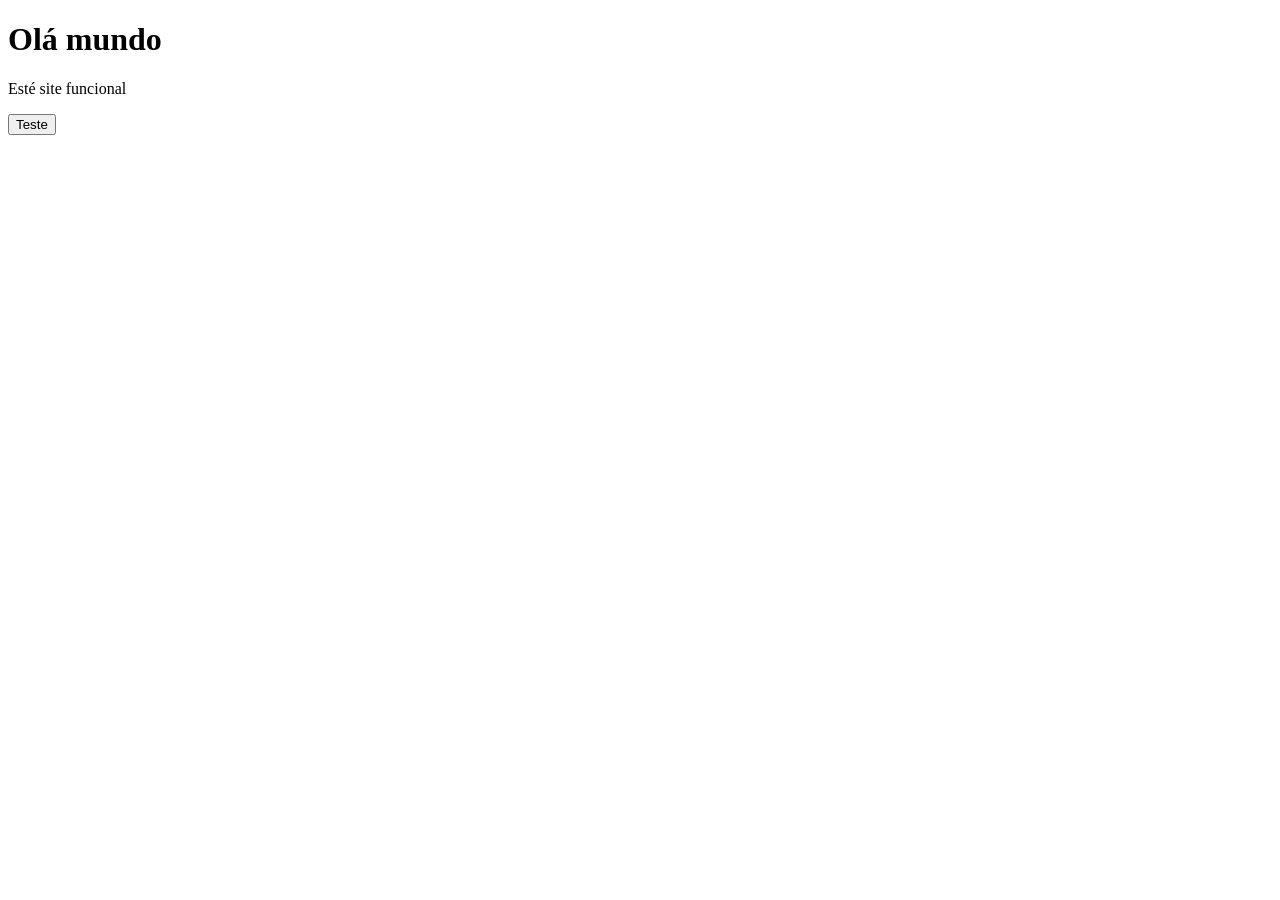
==== Aulas2/ConfiguracaoDoAmbiente/Index.html @ 1b16c6d4 "Configurando Ambiente" ====
<!DOCTYPE html>
<html lang="pt-br">
    <head>
        <meta charset="UTF-8">
        <meta name="viewport" content="width=device-width, initial-scale=1.0">
        <title>Pokedex</title>
    </head>
    <body>
        <h1>Olá mundo</h1>
        <p>Esté site funcional</p>

        <button type="button" id="BtTest">
            Teste
        </button>

        <script>
            const BtTest = document.getElementById('BtTest')
            BtTest.addEventListener('click', function(){
                console.log('Clicou no botão!')
            })
        </script>
    </body>
</html>
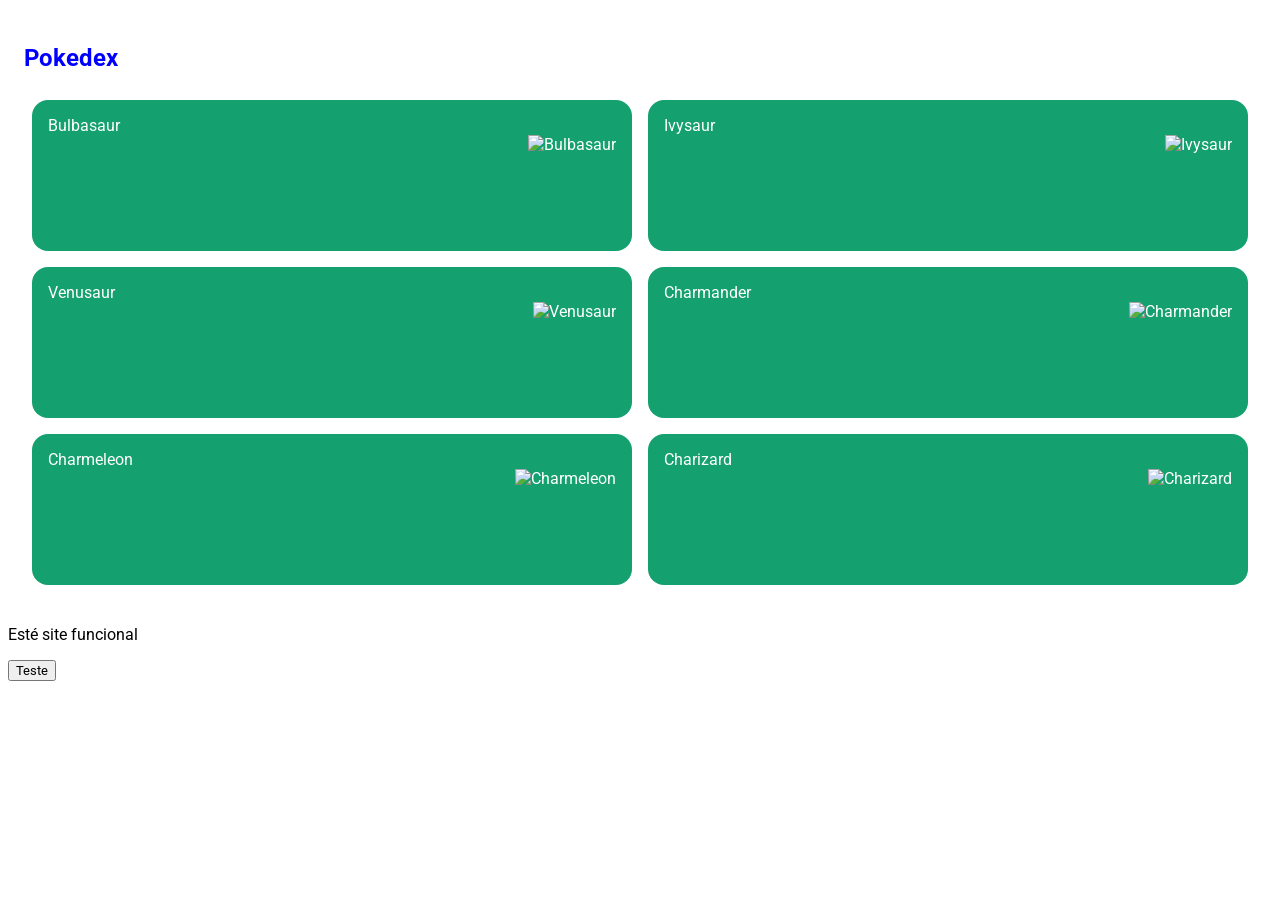
==== commit 6c859246: "Adicionando funções" ====
--- a/Aulas2/ConfiguracaoDoAmbiente/Index.html
+++ b/Aulas2/ConfiguracaoDoAmbiente/Index.html
@@ -3,21 +3,65 @@
     <head>
         <meta charset="UTF-8">
         <meta name="viewport" content="width=device-width, initial-scale=1.0">
+        <!--cdn normalize para dar padronização entre navegadores-->
+        <link rel="stylesheet" href="https://cdnjs.cloudflare.com/ajax/libs/normalize/8.0.1/normalize.min.css" 
+        integrity="sha512-NhSC1YmyruXifcj/KFRWoC561YpHpc5Jtzgvbuzx5VozKpWvQ+4nXhPdFgmx8xqexRcpAglTj9sIBWINXa8x5w==" 
+        crossorigin="anonymous" referrerpolicy="no-referrer" />
+        <!--O CSS-->
+        <link rel="stylesheet" href="/Aulas2/Asserts/CSS/Global.css">
+        <!--font roboto-->
+        <link rel="preconnect" href="https://fonts.googleapis.com">
+        <link rel="preconnect" href="https://fonts.gstatic.com" crossorigin>
+        <link href="https://fonts.googleapis.com/css2?family=Roboto:ital,wght@0,100;0,300;0,400;0,500;0,700;0,900;1,100;1,300;1,400;1,500;1,700;1,900&display=swap" rel="stylesheet">
         <title>Pokedex</title>
     </head>
     <body>
-        <h1>Olá mundo</h1>
+        <section class="content">
+            <h1>Pokedex </h1>
+
+            <ol class="pokemons">
+                <li>
+                    Bulbasaur
+                    <img src="https://rulluma-emporium.store/cdn/shop/products/Bulbasaur-thumb.png?v=1689222016&width=1445" alt="Bulbasaur">
+                </li>
+                <li>
+                    Ivysaur
+                    <img src="https://www.pokemon.com/static-assets/content-assets/cms2/img/pokedex/full/002.png" alt="Ivysaur">
+                </li>
+                <li>
+                    Venusaur
+                    <img src="https://images-wixmp-ed30a86b8c4ca887773594c2.wixmp.com/f/1f619ed0-b566-4538-8392-bf02ca7a76cd/dck5nef-518de8dd-4143-4285-924b-8d3bdedcc187.png?token=eyJ0eXAiOiJKV1QiLCJhbGciOiJIUzI1NiJ9.[base64].vJrCPVcoPMR6MShnK_NqyJ2bc3QU6aC4dk2iVPBB2D4" alt="Venusaur">
+                </li>
+                <li>
+                    Charmander
+                    <img src="https://www.pokemon.com/static-assets/content-assets/cms2/img/pokedex/full/004.png" alt="Charmander">
+                </li>
+                <li>
+                    Charmeleon
+                    <img src="https://www.pokemon.com/static-assets/content-assets/cms2/img/pokedex/full/005.png" alt="Charmeleon">
+                </li>
+                <li>
+                    Charizard
+                    <img src="https://www.pngmart.com/files/12/Charizard-PNG-Image.png" alt="Charizard">
+                </li>
+            </ol>
+        </section>
         <p>Esté site funcional</p>
 
         <button type="button" id="BtTest">
             Teste
         </button>
-
-        <script>
-            const BtTest = document.getElementById('BtTest')
-            BtTest.addEventListener('click', function(){
-                console.log('Clicou no botão!')
-            })
-        </script>
+        
+        <!--Script-->
+        <section>
+            <script>
+                const BtTest = document.getElementById('BtTest')
+                BtTest.addEventListener('click', function(){
+                    console.log('Clicou no botão!')
+                })
+            </script>
+    
+            <script src="/Aulas2/Asserts/JS/Main.js"></script>
+        </section>
     </body>
 </html>
--- a/Aulas2/Asserts/CSS/Global.css
+++ b/Aulas2/Asserts/CSS/Global.css
@@ -0,0 +1,31 @@
+h1{
+    color: blue;
+}
+*{
+    font-family: 'Roboto',sans-serif;
+    box-sizing: border-box;
+}
+.content{
+    padding: 1rem;
+}
+ol.pokemons{
+    display: grid;
+    grid-template-columns: 1fr 1fr;
+    list-style: none;
+    margin: 0;
+    padding: 0;
+}
+ol.pokemons li{
+    margin: .5rem;
+    padding: 1rem;
+    background-color: #14a06f;
+    color: white;
+    border-radius: 1rem;
+    display: flex;
+    flex-direction: column;
+}
+ol.pokemons li img{
+    max-width: 100%;
+    height: 100px;
+    align-self: flex-end;
+}
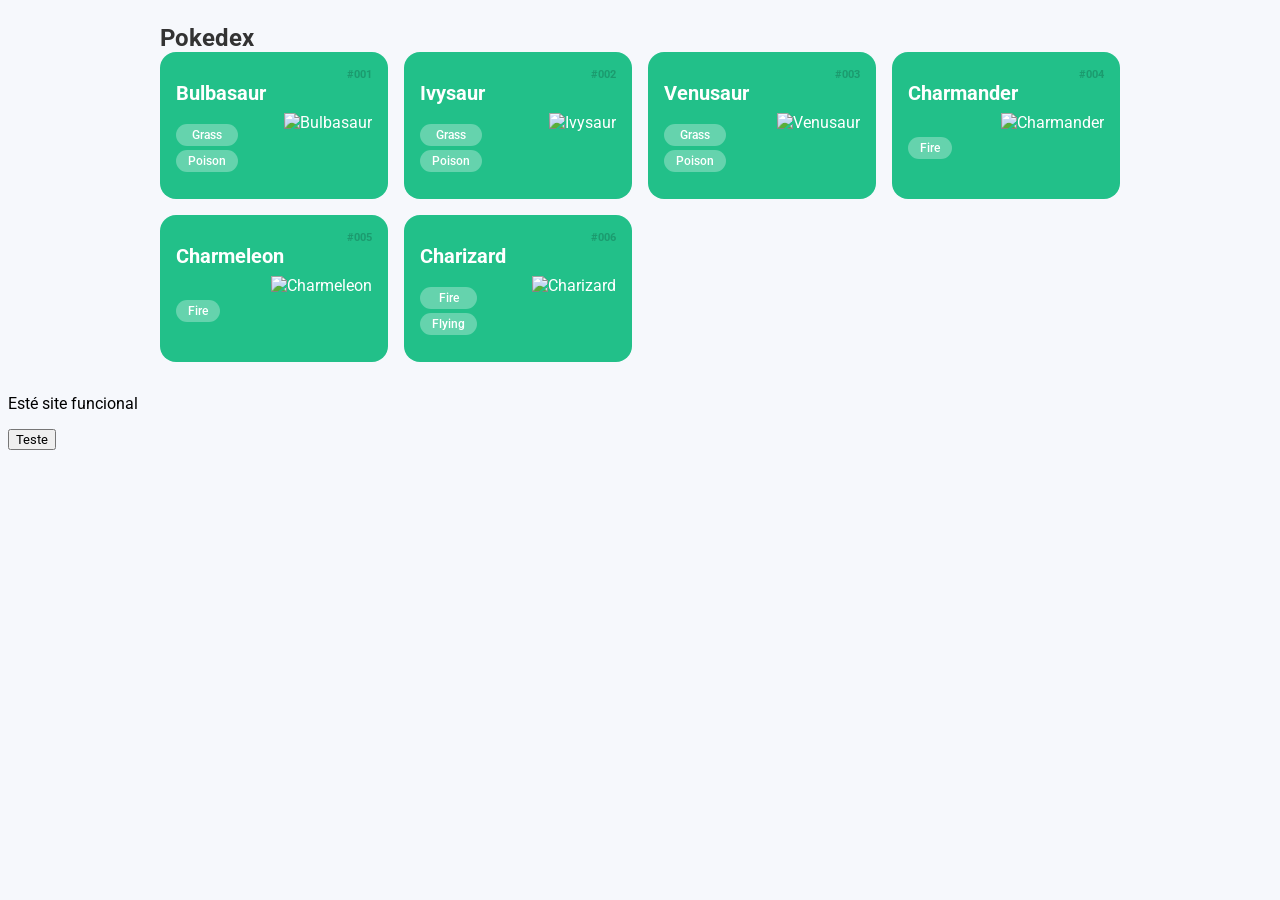
==== commit 4f654ed1: "Organizando cards" ====
--- a/Aulas2/ConfiguracaoDoAmbiente/Index.html
+++ b/Aulas2/ConfiguracaoDoAmbiente/Index.html
@@ -8,7 +8,7 @@
         integrity="sha512-NhSC1YmyruXifcj/KFRWoC561YpHpc5Jtzgvbuzx5VozKpWvQ+4nXhPdFgmx8xqexRcpAglTj9sIBWINXa8x5w==" 
         crossorigin="anonymous" referrerpolicy="no-referrer" />
         <!--O CSS-->
-        <link rel="stylesheet" href="/Aulas2/Asserts/CSS/Global.css">
+        <link rel="stylesheet" href="/Aulas2/assets/CSS/Global.css">
         <!--font roboto-->
         <link rel="preconnect" href="https://fonts.googleapis.com">
         <link rel="preconnect" href="https://fonts.gstatic.com" crossorigin>
@@ -20,29 +20,70 @@
             <h1>Pokedex </h1>
 
             <ol class="pokemons">
-                <li>
-                    Bulbasaur
-                    <img src="https://rulluma-emporium.store/cdn/shop/products/Bulbasaur-thumb.png?v=1689222016&width=1445" alt="Bulbasaur">
+                <li class="pokemon">
+                    <span class="number">#001</span>
+                    <span class="name">Bulbasaur</span>
+
+                    <div class="detail">
+                        <ol class="types">
+                            <li class="type">Grass</li>
+                            <li class="type">Poison</li>
+                        </ol>
+                        <img src="https://www.pngarts.com/files/3/Bulbasaur-Free-PNG-Image.png" alt="Bulbasaur">
+                    </div>
                 </li>
-                <li>
-                    Ivysaur
-                    <img src="https://www.pokemon.com/static-assets/content-assets/cms2/img/pokedex/full/002.png" alt="Ivysaur">
+                <li class="pokemon">
+                    <span class="number">#002</span>
+                    <span class="name">Ivysaur</span>
+                    <div class="detail">
+                        <ol class="types">
+                            <li class="type">Grass</li>
+                            <li class="type">Poison</li>
+                        </ol>
+                        <img src="https://www.pokemon.com/static-assets/content-assets/cms2/img/pokedex/full/002.png" alt="Ivysaur">
+                    </div>
                 </li>
-                <li>
-                    Venusaur
-                    <img src="https://images-wixmp-ed30a86b8c4ca887773594c2.wixmp.com/f/1f619ed0-b566-4538-8392-bf02ca7a76cd/dck5nef-518de8dd-4143-4285-924b-8d3bdedcc187.png?token=eyJ0eXAiOiJKV1QiLCJhbGciOiJIUzI1NiJ9.[base64].vJrCPVcoPMR6MShnK_NqyJ2bc3QU6aC4dk2iVPBB2D4" alt="Venusaur">
+                <li class="pokemon">
+                    <span class="number">#003</span>
+                    <span class="name">Venusaur</span>
+                    <div class="detail">
+                        <ol class="types">
+                            <li class="type">Grass</li>
+                            <li class="type">Poison</li>
+                        </ol>
+                        <img src="https://images-wixmp-ed30a86b8c4ca887773594c2.wixmp.com/f/1f619ed0-b566-4538-8392-bf02ca7a76cd/dck5nef-518de8dd-4143-4285-924b-8d3bdedcc187.png?token=eyJ0eXAiOiJKV1QiLCJhbGciOiJIUzI1NiJ9.[base64].vJrCPVcoPMR6MShnK_NqyJ2bc3QU6aC4dk2iVPBB2D4" alt="Venusaur">
+                    </div>
                 </li>
-                <li>
-                    Charmander
-                    <img src="https://www.pokemon.com/static-assets/content-assets/cms2/img/pokedex/full/004.png" alt="Charmander">
+                <li class="pokemon">
+                    <span class="number">#004</span>
+                    <span class="name">Charmander</span>
+                    <div class="detail">
+                        <ol class="types">
+                            <li class="type">Fire</li>
+                        </ol>
+                        <img src="https://www.pokemon.com/static-assets/content-assets/cms2/img/pokedex/full/004.png" alt="Charmander">
+                    </div>
                 </li>
-                <li>
-                    Charmeleon
-                    <img src="https://www.pokemon.com/static-assets/content-assets/cms2/img/pokedex/full/005.png" alt="Charmeleon">
+                <li class="pokemon">
+                    <span class="number">#005</span>
+                    <span class="name">Charmeleon</span>
+                    <div class="detail">
+                        <ol class="types">
+                            <li class="type">Fire</li>
+                        </ol>
+                        <img src="https://www.pokemon.com/static-assets/content-assets/cms2/img/pokedex/full/005.png" alt="Charmeleon">
+                    </div>
                 </li>
-                <li>
-                    Charizard
-                    <img src="https://www.pngmart.com/files/12/Charizard-PNG-Image.png" alt="Charizard">
+                <li class="pokemon">
+                    <span class="number">#006</span>
+                    <span class="name">Charizard</span>
+                    <div class="detail">
+                        <ol class="types">
+                            <li class="type">Fire</li>
+                            <li class="type">Flying</li>
+                        </ol>
+                        <img src="https://www.pngmart.com/files/12/Charizard-PNG-Image.png" alt="Charizard">
+                    </div>
                 </li>
             </ol>
         </section>
@@ -61,7 +102,7 @@
                 })
             </script>
     
-            <script src="/Aulas2/Asserts/JS/Main.js"></script>
+            <script src="/Aulas2/assets/JS/Main.js"></script>
         </section>
     </body>
 </html>
--- a/Aulas2/assets/CSS/Global.css
+++ b/Aulas2/assets/CSS/Global.css
@@ -0,0 +1,106 @@
+* {
+    font-family: 'Roboto', sans-serif;
+    box-sizing: border-box;
+}
+
+body {
+    background-color: #f6f8fc;
+}
+
+h1 {
+    color: #333;
+    margin: 0;
+}
+
+.content {
+    padding: 1rem;
+    max-width: 100%;
+    margin: 0 auto;
+}
+
+.pokemons {
+    display: grid;
+    grid-template-columns: 1fr 1fr;
+    gap: 1rem;
+    list-style: none;
+    margin: 0;
+    padding: 0;
+}
+
+.pokemon {
+    padding: 1rem;
+    background-color: #22c089;
+    color: white;
+    border-radius: 1rem;
+    display: flex;
+    flex-direction: column;
+    position: relative;
+}
+
+.pokemon .number {
+    color: rgba(0, 0, 0, 0.63);
+    text-align: right;
+    font-size: 0.675rem;
+    font-weight: bold;
+    opacity: 0.3;
+}
+
+.pokemon .name {
+    color: white;
+    font-size: 1.25rem;
+    font-weight: bold;
+    margin-bottom: 0.5rem;
+    text-transform: capitalize;
+}
+
+.pokemon .detail {
+    display: flex;
+    justify-content: space-between;
+    align-items: center;
+}
+
+.pokemon .types {
+    list-style: none;
+    padding: 0;
+    margin: 0;
+    display: flex;
+    flex-direction: column;
+    gap: 0.25rem;
+}
+
+.pokemon .type {
+    background-color: rgba(255, 255, 255, 0.3);
+    padding: 0.25rem 0.75rem;
+    border-radius: 1rem;
+    font-size: 0.75rem;
+    text-align: center;
+    font-weight: 500;
+}
+
+.pokemon .detail img {
+    max-width: 100%;
+    height: 70px;
+    align-self: flex-end;
+}
+
+@media screen and (min-width: 380px) {
+    .pokemons {
+        grid-template-columns: 1fr 1fr;
+    }
+}
+
+@media screen and (min-width: 576px) {
+    .content {
+        max-width: 992px;
+    }
+    
+    .pokemons {
+        grid-template-columns: 1fr 1fr 1fr;
+    }
+}
+
+@media screen and (min-width: 992px) {
+    .pokemons {
+        grid-template-columns: 1fr 1fr 1fr 1fr;
+    }
+}
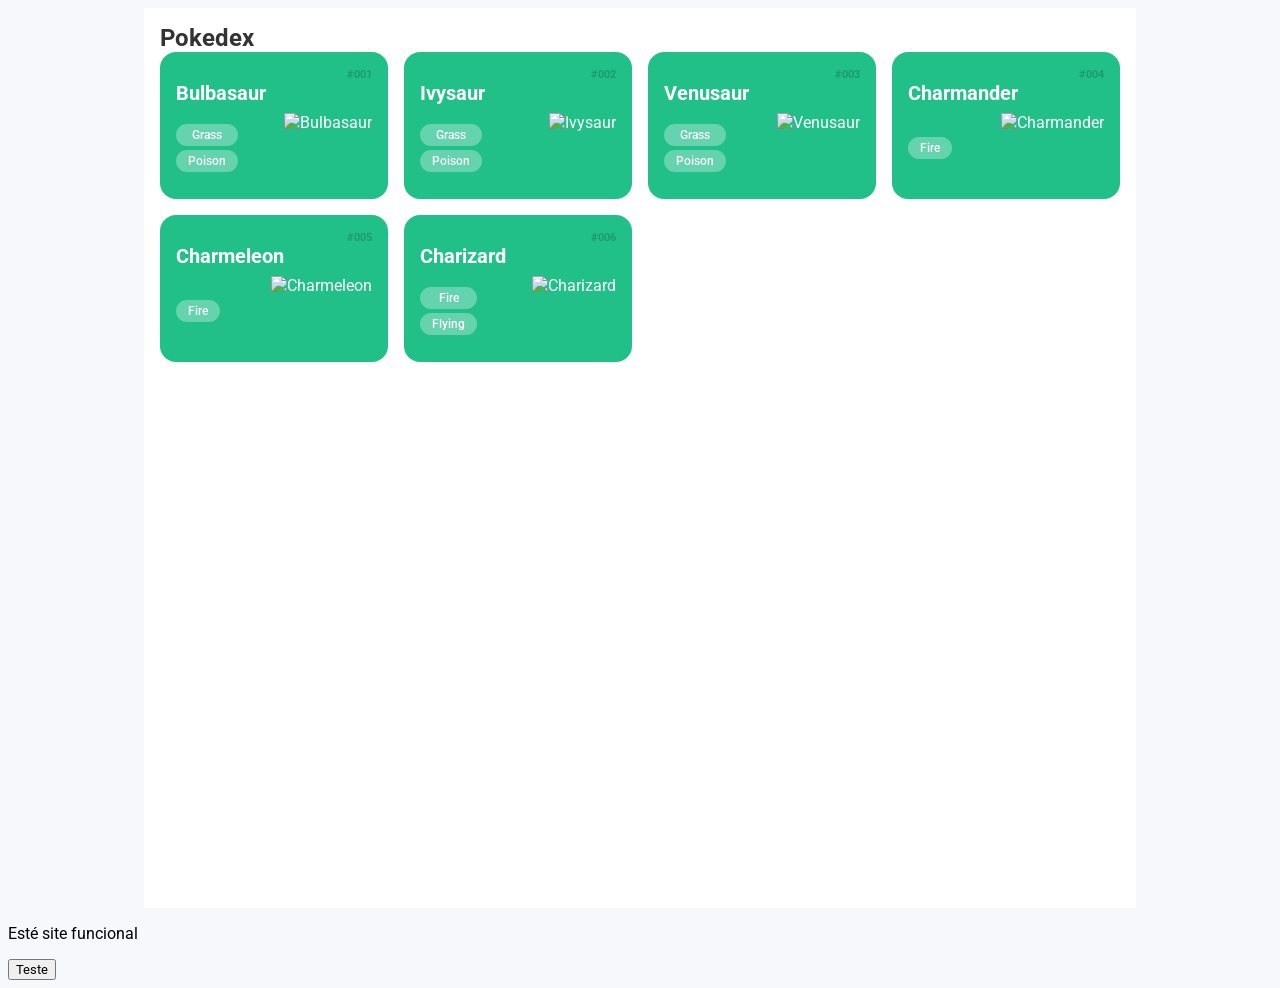
==== commit 1306531d: "Organizando css" ====
--- a/Aulas2/ConfiguracaoDoAmbiente/Index.html
+++ b/Aulas2/ConfiguracaoDoAmbiente/Index.html
@@ -9,6 +9,7 @@
         crossorigin="anonymous" referrerpolicy="no-referrer" />
         <!--O CSS-->
         <link rel="stylesheet" href="/Aulas2/assets/CSS/Global.css">
+        <link rel="stylesheet" href="/Aulas2/assets/CSS/pokedex.css">
         <!--font roboto-->
         <link rel="preconnect" href="https://fonts.googleapis.com">
         <link rel="preconnect" href="https://fonts.gstatic.com" crossorigin>
--- a/Aulas2/assets/CSS/Global.css
+++ b/Aulas2/assets/CSS/Global.css
@@ -16,91 +16,16 @@
     padding: 1rem;
     max-width: 100%;
     margin: 0 auto;
+    background-color: #fff;
+    height: 100vh;
+    width: 100vw;
 }
 
-.pokemons {
-    display: grid;
-    grid-template-columns: 1fr 1fr;
-    gap: 1rem;
-    list-style: none;
-    margin: 0;
-    padding: 0;
-}
-
-.pokemon {
-    padding: 1rem;
-    background-color: #22c089;
-    color: white;
-    border-radius: 1rem;
-    display: flex;
-    flex-direction: column;
-    position: relative;
-}
-
-.pokemon .number {
-    color: rgba(0, 0, 0, 0.63);
-    text-align: right;
-    font-size: 0.675rem;
-    font-weight: bold;
-    opacity: 0.3;
-}
-
-.pokemon .name {
-    color: white;
-    font-size: 1.25rem;
-    font-weight: bold;
-    margin-bottom: 0.5rem;
-    text-transform: capitalize;
-}
-
-.pokemon .detail {
-    display: flex;
-    justify-content: space-between;
-    align-items: center;
-}
-
-.pokemon .types {
-    list-style: none;
-    padding: 0;
-    margin: 0;
-    display: flex;
-    flex-direction: column;
-    gap: 0.25rem;
-}
-
-.pokemon .type {
-    background-color: rgba(255, 255, 255, 0.3);
-    padding: 0.25rem 0.75rem;
-    border-radius: 1rem;
-    font-size: 0.75rem;
-    text-align: center;
-    font-weight: 500;
-}
-
-.pokemon .detail img {
-    max-width: 100%;
-    height: 70px;
-    align-self: flex-end;
-}
-
-@media screen and (min-width: 380px) {
-    .pokemons {
-        grid-template-columns: 1fr 1fr;
+@media screen and (min-width: 992px) {
+    .content {
+        max-width: 992px;
+        margin: 0 auto;
     }
 }
 
-@media screen and (min-width: 576px) {
-    .content {
-        max-width: 992px;
-    }
-    
-    .pokemons {
-        grid-template-columns: 1fr 1fr 1fr;
-    }
-}
 
-@media screen and (min-width: 992px) {
-    .pokemons {
-        grid-template-columns: 1fr 1fr 1fr 1fr;
-    }
-}
--- a/Aulas2/assets/CSS/pokedex.css
+++ b/Aulas2/assets/CSS/pokedex.css
@@ -0,0 +1,98 @@
+.pokemons {
+    display: grid;
+    grid-template-columns: 1fr 1fr;
+    gap: 1rem;
+    list-style: none;
+    margin: 0;
+    padding: 0;
+}
+
+.pokemon {
+    padding: 1rem;
+    background-color: #22c089;
+    color: white;
+    border-radius: 1rem;
+    display: flex;
+    flex-direction: column;
+    position: relative;
+}
+
+.pokemon .number {
+    color: rgba(0, 0, 0, 0.63);
+    text-align: right;
+    font-size: 0.675rem;
+    font-weight: bold;
+    opacity: 0.3;
+}
+
+.pokemon .name {
+    color: white;
+    font-size: 1.25rem;
+    font-weight: bold;
+    margin-bottom: 0.5rem;
+    text-transform: capitalize;
+}
+
+.pokemon .detail {
+    display: flex;
+    justify-content: space-between;
+    align-items: center;
+}
+
+.pokemon .types {
+    list-style: none;
+    padding: 0;
+    margin: 0;
+    display: flex;
+    flex-direction: column;
+    gap: 0.25rem;
+}
+
+.pokemon .type {
+    background-color: rgba(255, 255, 255, 0.3);
+    padding: 0.25rem 0.75rem;
+    border-radius: 1rem;
+    font-size: 0.75rem;
+    text-align: center;
+    font-weight: 500;
+}
+
+.pokemon .detail img {
+    max-width: 100%;
+    height: 70px;
+    align-self: flex-end;
+}
+
+@media screen and (min-width: 576px) {
+    .pokemons {
+        grid-template-columns: 1fr 1fr 1fr;
+    }
+}
+
+@media screen and (min-width: 380px) {
+    .pokemons {
+        grid-template-columns: 1fr 1fr;
+    }
+}
+
+@media screen and (min-width: 380px) {
+    .pokemons {
+        grid-template-columns: 1fr 1fr;
+    }
+}
+
+@media screen and (min-width: 576px) {
+    .content {
+        max-width: 992px;
+    }
+    
+    .pokemons {
+        grid-template-columns: 1fr 1fr 1fr;
+    }
+}
+
+@media screen and (min-width: 992px) {
+    .pokemons {
+        grid-template-columns: 1fr 1fr 1fr 1fr;
+    }
+}
